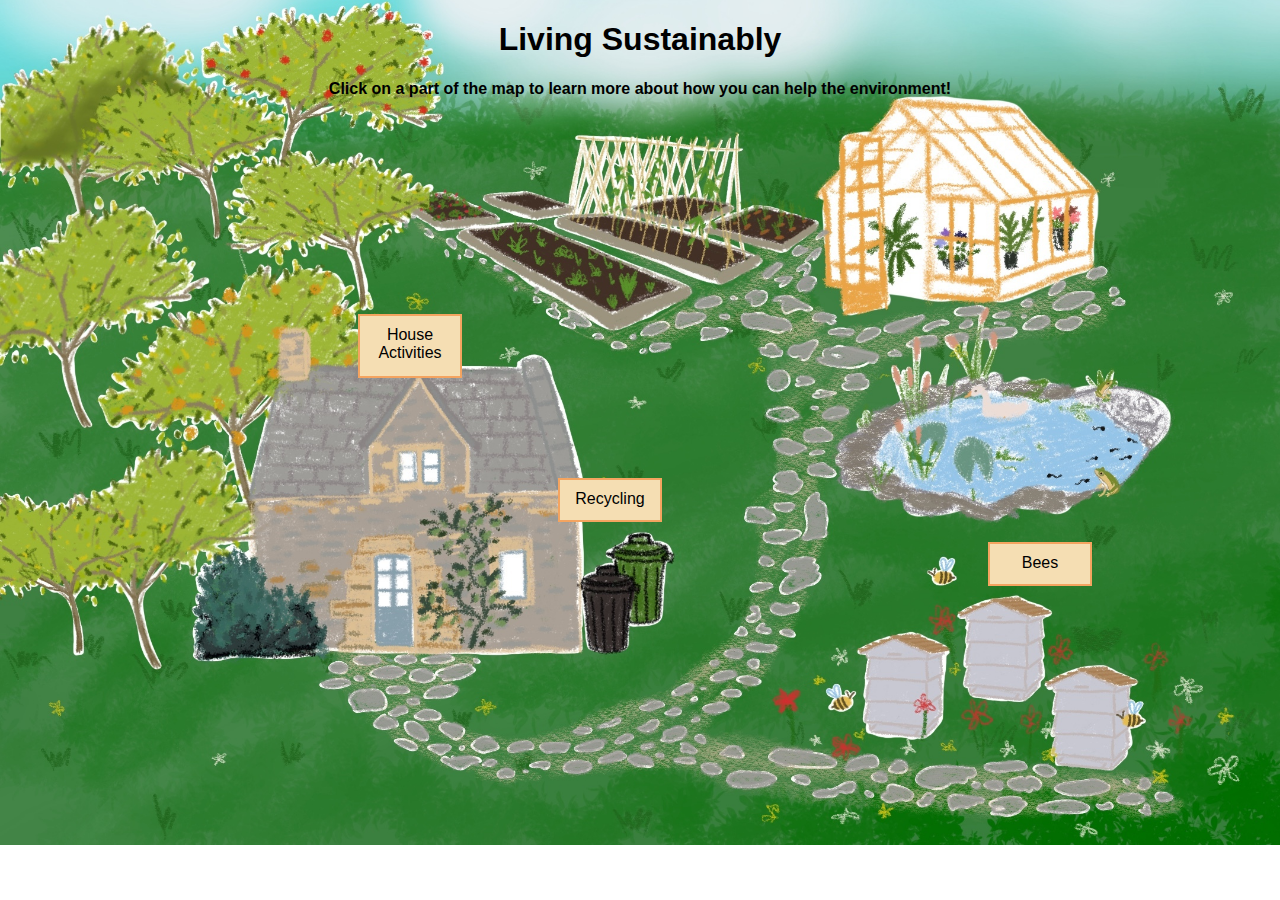
==== MainWebpage.html @ e3def8de "Update MainWebpage.html" ====
<!doctype html>
<html>

<head>
    <meta charset="utf-8">
    <link rel="stylesheet" href="styleMain.css">

    <title>
        titleish
    </title>

</head>


<body>

    <div class='header'>
        <h1> Living Sustainably </h1>
        <p> Click on a part of the map to learn more about how you can help the environment!</p>
    </div>

    <div class='house' onclick="location.href='HouseGame.html';"> House Activities </div>
    <div class='recycling' onclick="location.href='recycling.html';"> Recycling </div>
    <div class='bees' onclick="location.href='index.html';"> Bees </div>

</body>

</html>
---- styleMain.css ----
body {
    background-image: url('image.jpg');
    background-repeat: no-repeat;
    background-position: center;
    height: 700px;
    background-size: cover; 
}

div.header {
    text-align: center;
    font-family: helvetica;
    color: black;
    font-weight: bold;
}

div.house {
    text-align: center;
    font-family: helvetica;
    padding-top: 10px;
    height: 50px;
    width: 100px;
    position: relative;
    left: 350px;
    top: 200px;
    border: 2px solid sandybrown;
    background-color: wheat
}

div.house:hover {
    background-color: #FFDAB9;
    color: seagreen;
    cursor: pointer;
    transform: scale(1.5) perspective(1px)
}

div.recycling {
    text-align: center;
    font-family: helvetica;
    padding-top: 10px;
    height: 30px;
    width: 100px;
    position: relative;
    left: 550px;
    top: 300px;
    border: 2px solid sandybrown;
    background-color: wheat
}

div.recycling:hover {
    background-color: #FFDAB9;
    color: seagreen;
    cursor: pointer;
    transform: scale(1.5) perspective(1px)
}

div.bees {
    text-align: center;
    font-family: helvetica;
    padding-top: 10px;
    height: 30px;
    width: 100px;
    position: relative;
    left: 980px;
    top: 320px;
    border: 2px solid sandybrown;
    background: wheat;
}

div.bees:hover {
    background-color: #FFDAB9;
    color: seagreen;
    cursor: pointer;
    transform: scale(1.5) perspective(1px)
}
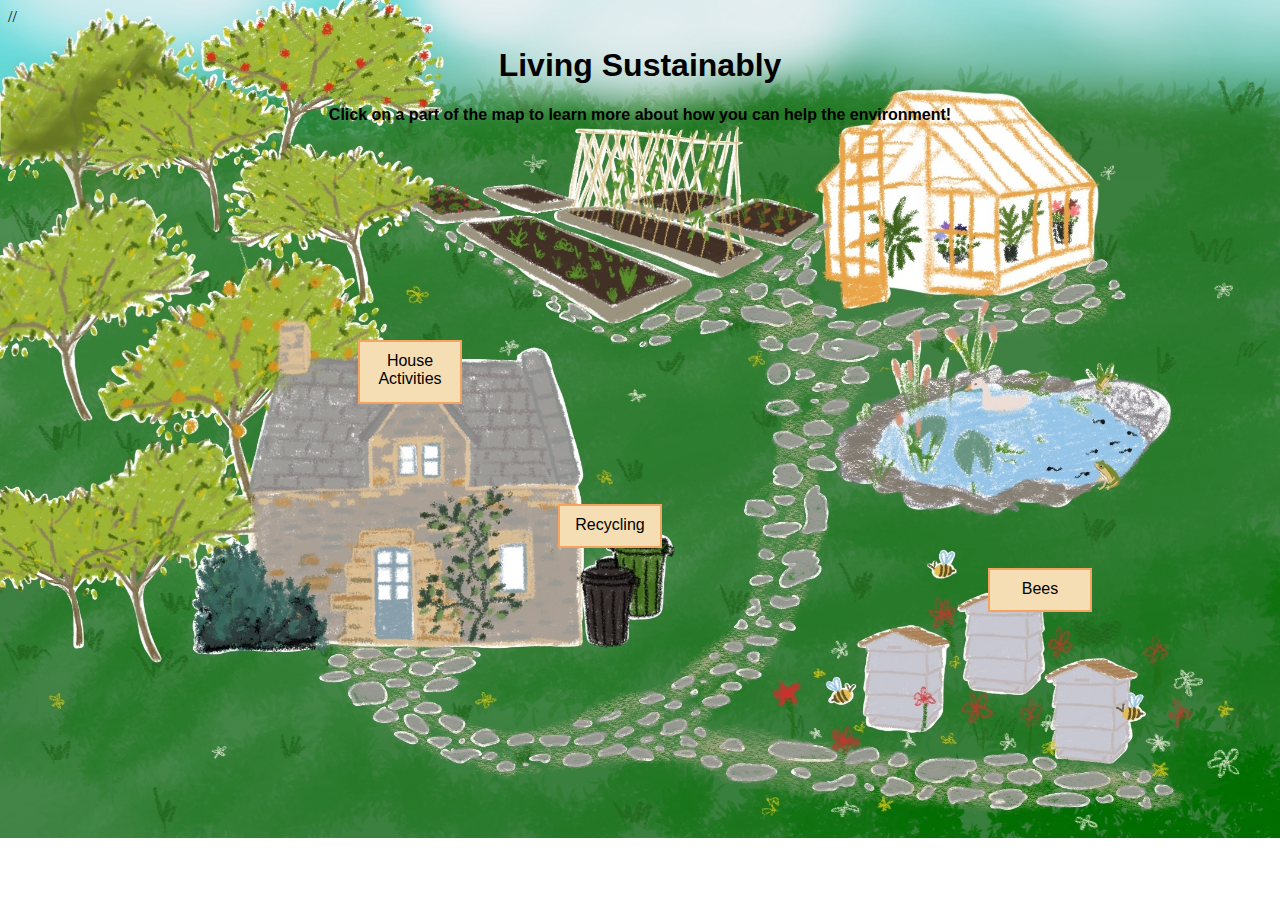
==== commit 0387a8dc: "Update MainWebpage.html" ====
--- a/MainWebpage.html
+++ b/MainWebpage.html
@@ -3,10 +3,86 @@
 
 <head>
     <meta charset="utf-8">
-    <link rel="stylesheet" href="styleMain.css">
+   // <link rel="stylesheet" href="styleMain.css">
+    <style>
+        body {
+    background-image: url('image.jpg');
+    background-repeat: no-repeat;
+    background-position: center;
+    height: 700px;
+    background-size: cover; 
+}
+
+div.header {
+    text-align: center;
+    font-family: helvetica;
+    color: black;
+    font-weight: bold;
+}
+
+div.house {
+    text-align: center;
+    font-family: helvetica;
+    padding-top: 10px;
+    height: 50px;
+    width: 100px;
+    position: relative;
+    left: 350px;
+    top: 200px;
+    border: 2px solid sandybrown;
+    background-color: wheat
+}
+
+div.house:hover {
+    background-color: #FFDAB9;
+    color: seagreen;
+    cursor: pointer;
+    transform: scale(1.5) perspective(1px)
+}
+
+div.recycling {
+    text-align: center;
+    font-family: helvetica;
+    padding-top: 10px;
+    height: 30px;
+    width: 100px;
+    position: relative;
+    left: 550px;
+    top: 300px;
+    border: 2px solid sandybrown;
+    background-color: wheat
+}
+
+div.recycling:hover {
+    background-color: #FFDAB9;
+    color: seagreen;
+    cursor: pointer;
+    transform: scale(1.5) perspective(1px)
+}
+
+div.bees {
+    text-align: center;
+    font-family: helvetica;
+    padding-top: 10px;
+    height: 30px;
+    width: 100px;
+    position: relative;
+    left: 980px;
+    top: 320px;
+    border: 2px solid sandybrown;
+    background: wheat;
+}
+
+div.bees:hover {
+    background-color: #FFDAB9;
+    color: seagreen;
+    cursor: pointer;
+    transform: scale(1.5) perspective(1px)
+}
+    </style>    
 
     <title>
-        titleish
+        Sustainability
     </title>
 
 </head>
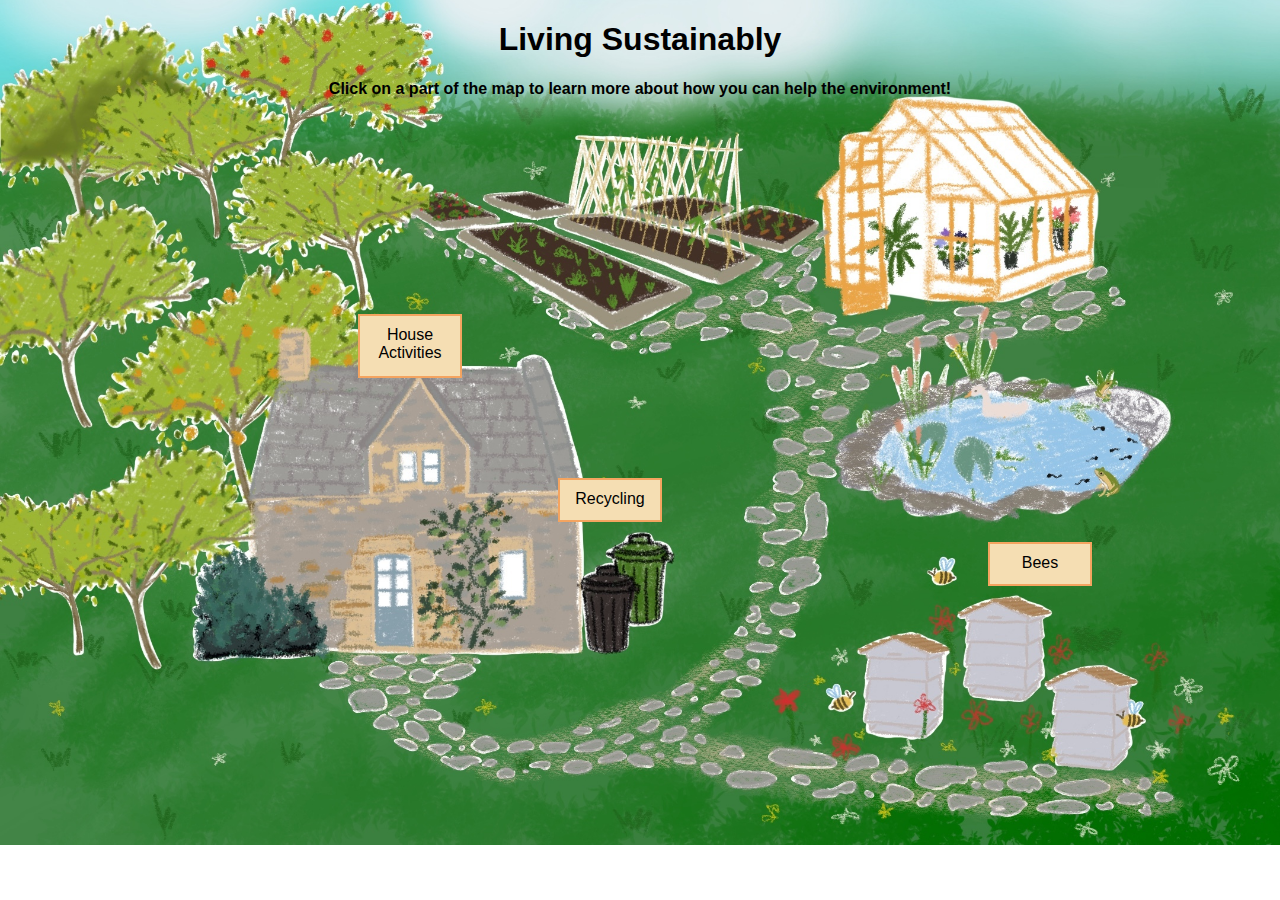
==== commit 5f282e8c: "Update MainWebpage.html" ====
--- a/MainWebpage.html
+++ b/MainWebpage.html
@@ -3,84 +3,8 @@
 
 <head>
     <meta charset="utf-8">
-   // <link rel="stylesheet" href="styleMain.css">
-    <style>
-        body {
-    background-image: url('image.jpg');
-    background-repeat: no-repeat;
-    background-position: center;
-    height: 700px;
-    background-size: cover; 
-}
-
-div.header {
-    text-align: center;
-    font-family: helvetica;
-    color: black;
-    font-weight: bold;
-}
-
-div.house {
-    text-align: center;
-    font-family: helvetica;
-    padding-top: 10px;
-    height: 50px;
-    width: 100px;
-    position: relative;
-    left: 350px;
-    top: 200px;
-    border: 2px solid sandybrown;
-    background-color: wheat
-}
-
-div.house:hover {
-    background-color: #FFDAB9;
-    color: seagreen;
-    cursor: pointer;
-    transform: scale(1.5) perspective(1px)
-}
-
-div.recycling {
-    text-align: center;
-    font-family: helvetica;
-    padding-top: 10px;
-    height: 30px;
-    width: 100px;
-    position: relative;
-    left: 550px;
-    top: 300px;
-    border: 2px solid sandybrown;
-    background-color: wheat
-}
-
-div.recycling:hover {
-    background-color: #FFDAB9;
-    color: seagreen;
-    cursor: pointer;
-    transform: scale(1.5) perspective(1px)
-}
-
-div.bees {
-    text-align: center;
-    font-family: helvetica;
-    padding-top: 10px;
-    height: 30px;
-    width: 100px;
-    position: relative;
-    left: 980px;
-    top: 320px;
-    border: 2px solid sandybrown;
-    background: wheat;
-}
-
-div.bees:hover {
-    background-color: #FFDAB9;
-    color: seagreen;
-    cursor: pointer;
-    transform: scale(1.5) perspective(1px)
-}
-    </style>    
-
+    <link rel="stylesheet" href="styleMain.css">
+   
     <title>
         Sustainability
     </title>
--- a/styleMain.css
+++ b/styleMain.css
@@ -72,3 +72,23 @@
     cursor: pointer;
     transform: scale(1.5) perspective(1px)
 }
+
+div.frogs {
+    text-align: center;
+    font-family: helvetica;
+    padding-top: 10px;
+    height: 30px;
+    width: 100px;
+    position: relative;
+    left: 950px;
+    top: 250px;
+    border: 2px solid sandybrown;
+    background: wheat;
+}
+
+div.frogs:hover {
+    background-color: #FFDAB9;
+    color: seagreen;
+    cursor: pointer;
+    transform: scale(1.5) perspective(1px)
+}
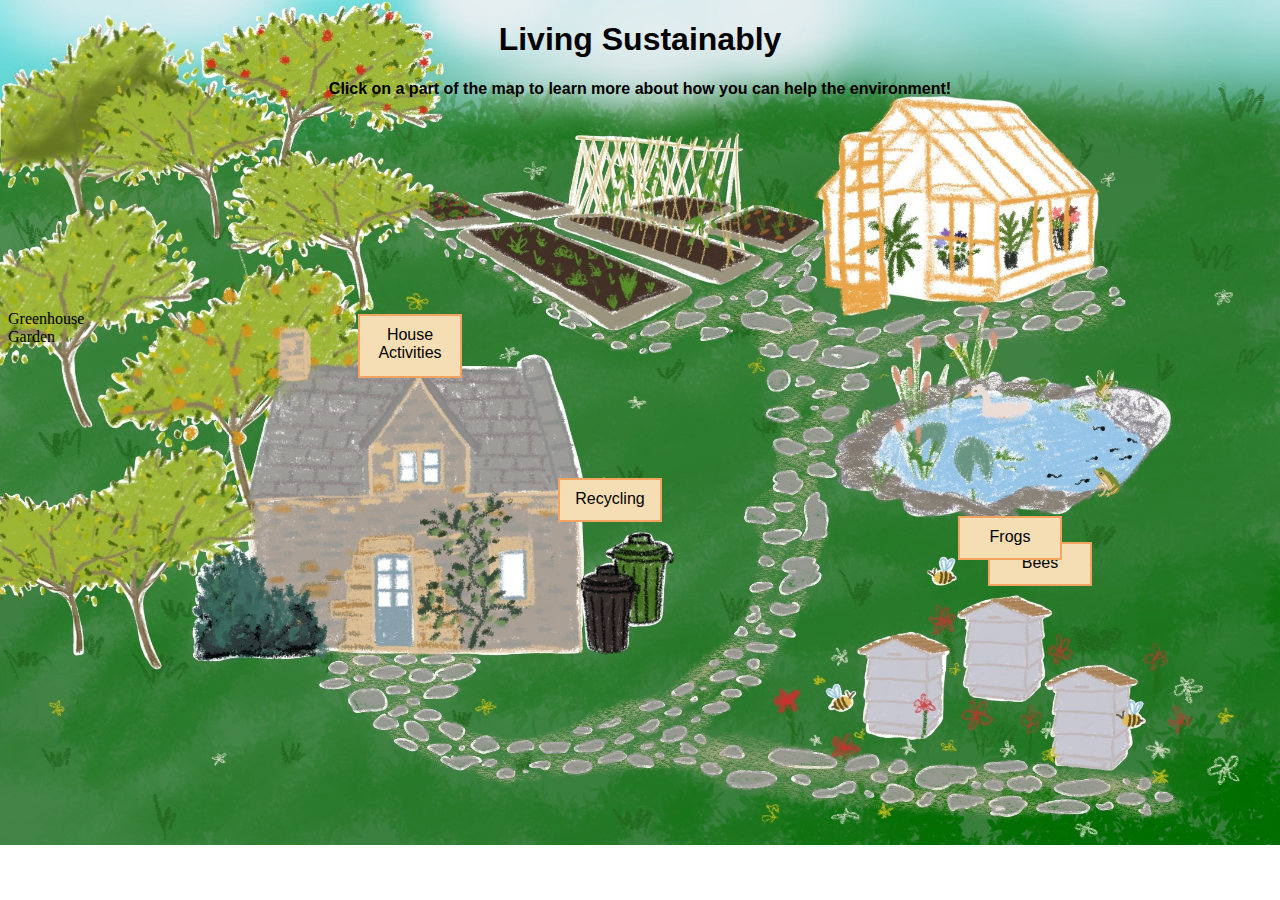
==== commit efbeba40: "Update MainWebpage.html" ====
--- a/MainWebpage.html
+++ b/MainWebpage.html
@@ -22,6 +22,10 @@
     <div class='house' onclick="location.href='HouseGame.html';"> House Activities </div>
     <div class='recycling' onclick="location.href='recycling.html';"> Recycling </div>
     <div class='bees' onclick="location.href='index.html';"> Bees </div>
+    <div class='frogs' onlick="location.href='https://youtu.be/gmlaclb3K2o' ;"> Frogs </div>
+    <div class='greenhouse' onlick="location.href='https://youtu.be/x5mHzwEOpp4' ;"> Greenhouse </div>
+    <div class='garden' onclick="location.href='https://www.youtube.com/watch?v=EXpX4mLocFA' ;"> Garden </div> 
+
 
 </body>
 
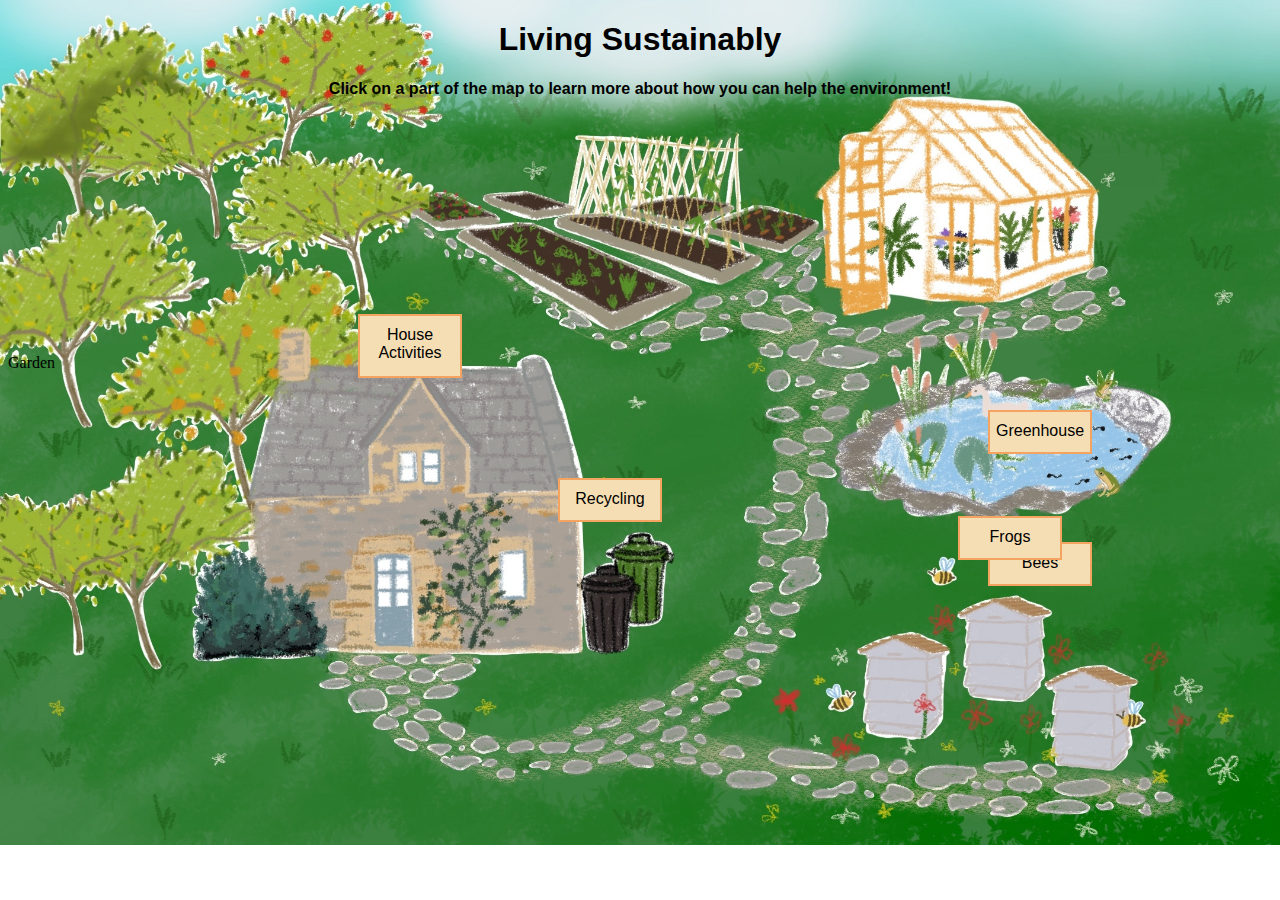
==== commit 37ec66c4: "Update MainWebpage.html" ====
--- a/MainWebpage.html
+++ b/MainWebpage.html
@@ -22,9 +22,9 @@
     <div class='house' onclick="location.href='HouseGame.html';"> House Activities </div>
     <div class='recycling' onclick="location.href='recycling.html';"> Recycling </div>
     <div class='bees' onclick="location.href='index.html';"> Bees </div>
-    <div class='frogs' onlick="location.href='https://youtu.be/gmlaclb3K2o' ;"> Frogs </div>
-    <div class='greenhouse' onlick="location.href='https://youtu.be/x5mHzwEOpp4' ;"> Greenhouse </div>
-    <div class='garden' onclick="location.href='https://www.youtube.com/watch?v=EXpX4mLocFA' ;"> Garden </div> 
+    <div class='frogs' onlick="href='https://youtu.be/gmlaclb3K2o' ;"> Frogs </div>
+    <div class='greenhouse' onlick="href='https://youtu.be/x5mHzwEOpp4' ;"> Greenhouse </div>
+    <div class='garden' onclick="href='https://www.youtube.com/watch?v=EXpX4mLocFA' ;"> Garden </div> 
 
 
 </body>
--- a/styleMain.css
+++ b/styleMain.css
@@ -92,3 +92,23 @@
     cursor: pointer;
     transform: scale(1.5) perspective(1px)
 }
+
+div.greenhouse {
+    text-align: center;
+    font-family: helvetica;
+    padding-top: 10px;
+    height: 30px;
+    width: 100px;
+    position: relative;
+    left: 980px;
+    top: 100px;
+    border: 2px solid sandybrown;
+    background: wheat;
+}
+
+div.greenhouse:hover {
+    background-color: #FFDAB9;
+    color: seagreen;
+    cursor: pointer;
+    transform: scale(1.5) perspective(1px)
+}
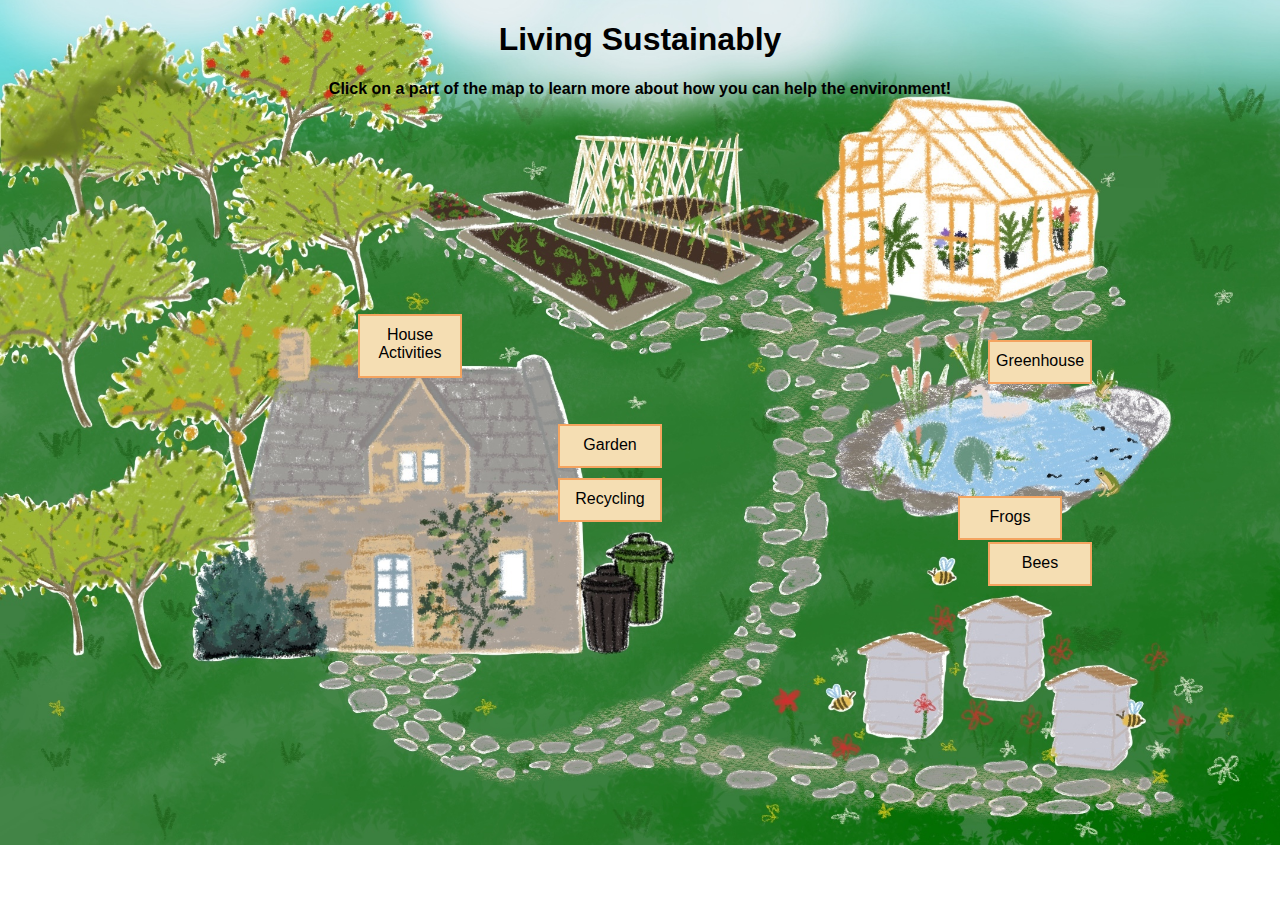
==== commit ea4b1c4d: "Update MainWebpage.html" ====
--- a/MainWebpage.html
+++ b/MainWebpage.html
@@ -22,9 +22,9 @@
     <div class='house' onclick="location.href='HouseGame.html';"> House Activities </div>
     <div class='recycling' onclick="location.href='recycling.html';"> Recycling </div>
     <div class='bees' onclick="location.href='index.html';"> Bees </div>
-    <div class='frogs' onlick="href='https://youtu.be/gmlaclb3K2o' ;"> Frogs </div>
-    <div class='greenhouse' onlick="href='https://youtu.be/x5mHzwEOpp4' ;"> Greenhouse </div>
-    <div class='garden' onclick="href='https://www.youtube.com/watch?v=EXpX4mLocFA' ;"> Garden </div> 
+    <div class='frogs' href='https://youtu.be/gmlaclb3K2o'> Frogs </div>
+    <div class='greenhouse' href='https://youtu.be/x5mHzwEOpp4'> Greenhouse </div>
+    <div class='garden' href='https://www.youtube.com/watch?v=EXpX4mLocFA'> Garden </div> 
 
 
 </body>
--- a/styleMain.css
+++ b/styleMain.css
@@ -81,7 +81,7 @@
     width: 100px;
     position: relative;
     left: 950px;
-    top: 250px;
+    top: 230px;
     border: 2px solid sandybrown;
     background: wheat;
 }
@@ -101,7 +101,7 @@
     width: 100px;
     position: relative;
     left: 980px;
-    top: 100px;
+    top: 30px;
     border: 2px solid sandybrown;
     background: wheat;
 }
@@ -112,3 +112,23 @@
     cursor: pointer;
     transform: scale(1.5) perspective(1px)
 }
+
+div.garden {
+    text-align: center;
+    font-family: helvetica;
+    padding-top: 10px;
+    height: 30px;
+    width: 100px;
+    position: relative;
+    left: 550px;
+    top: 70px;
+    border: 2px solid sandybrown;
+    background: wheat;
+}
+
+div.garden:hover {
+    background-color: #FFDAB9;
+    color: seagreen;
+    cursor: pointer;
+    transform: scale(1.5) perspective(1px)
+}
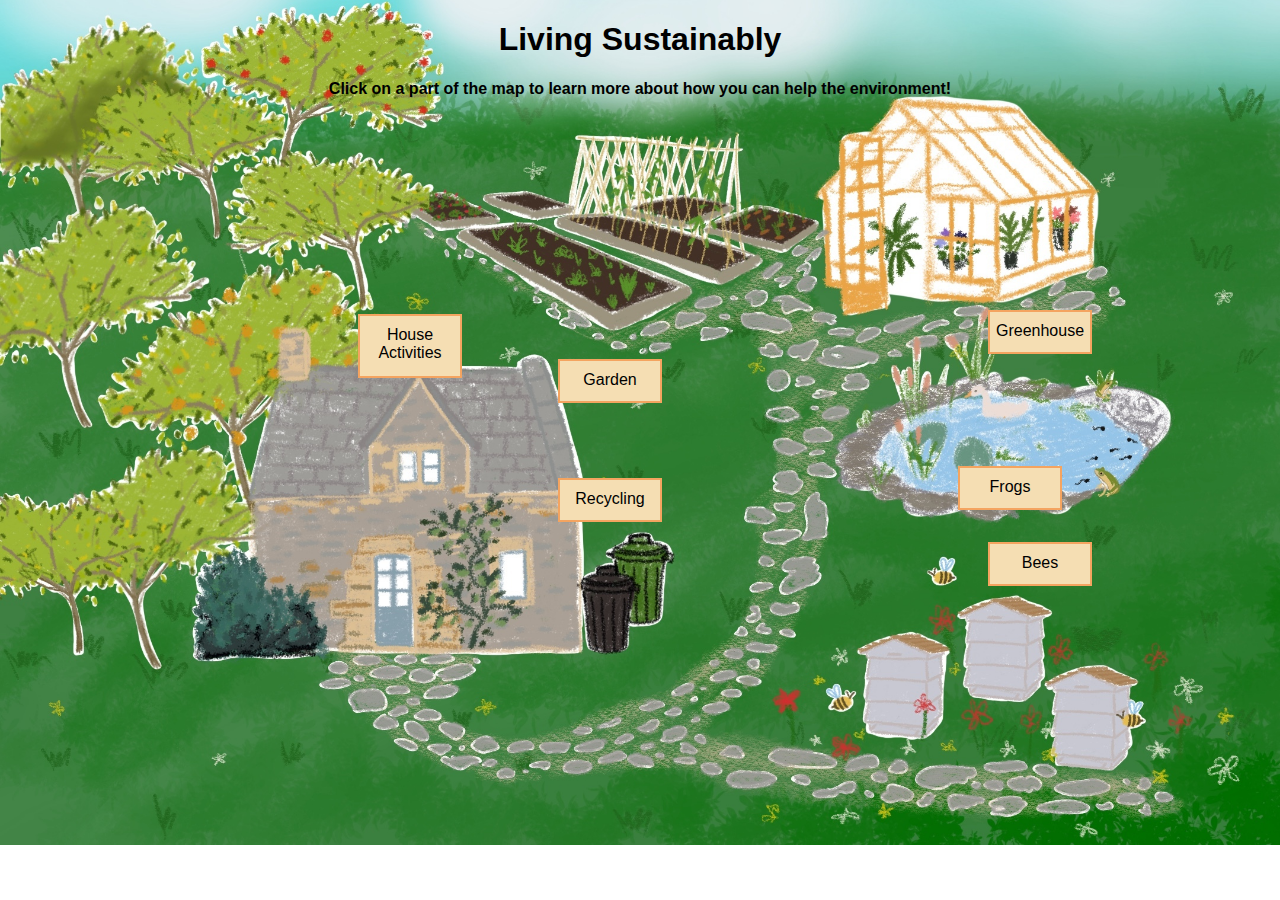
==== commit 00b9a801: "Update MainWebpage.html" ====
--- a/MainWebpage.html
+++ b/MainWebpage.html
@@ -22,9 +22,9 @@
     <div class='house' onclick="location.href='HouseGame.html';"> House Activities </div>
     <div class='recycling' onclick="location.href='recycling.html';"> Recycling </div>
     <div class='bees' onclick="location.href='index.html';"> Bees </div>
-    <div class='frogs' href='https://youtu.be/gmlaclb3K2o'> Frogs </div>
-    <div class='greenhouse' href='https://youtu.be/x5mHzwEOpp4'> Greenhouse </div>
-    <div class='garden' href='https://www.youtube.com/watch?v=EXpX4mLocFA'> Garden </div> 
+    <div class='frogs' onclick="location.href='https://youtu.be/gmlaclb3K2o';"> Frogs </div>
+    <div class='greenhouse' onclick="location.href='https://youtu.be/x5mHzwEOpp4';"> Greenhouse </div>
+    <div class='garden' onclick="location.href='https://www.youtube.com/watch?v=EXpX4mLocFA';"> Garden </div> 
 
 
 </body>
--- a/styleMain.css
+++ b/styleMain.css
@@ -81,7 +81,7 @@
     width: 100px;
     position: relative;
     left: 950px;
-    top: 230px;
+    top: 200px;
     border: 2px solid sandybrown;
     background: wheat;
 }
@@ -101,7 +101,7 @@
     width: 100px;
     position: relative;
     left: 980px;
-    top: 30px;
+    top: 0px;
     border: 2px solid sandybrown;
     background: wheat;
 }
@@ -121,7 +121,7 @@
     width: 100px;
     position: relative;
     left: 550px;
-    top: 70px;
+    top: 5px;
     border: 2px solid sandybrown;
     background: wheat;
 }
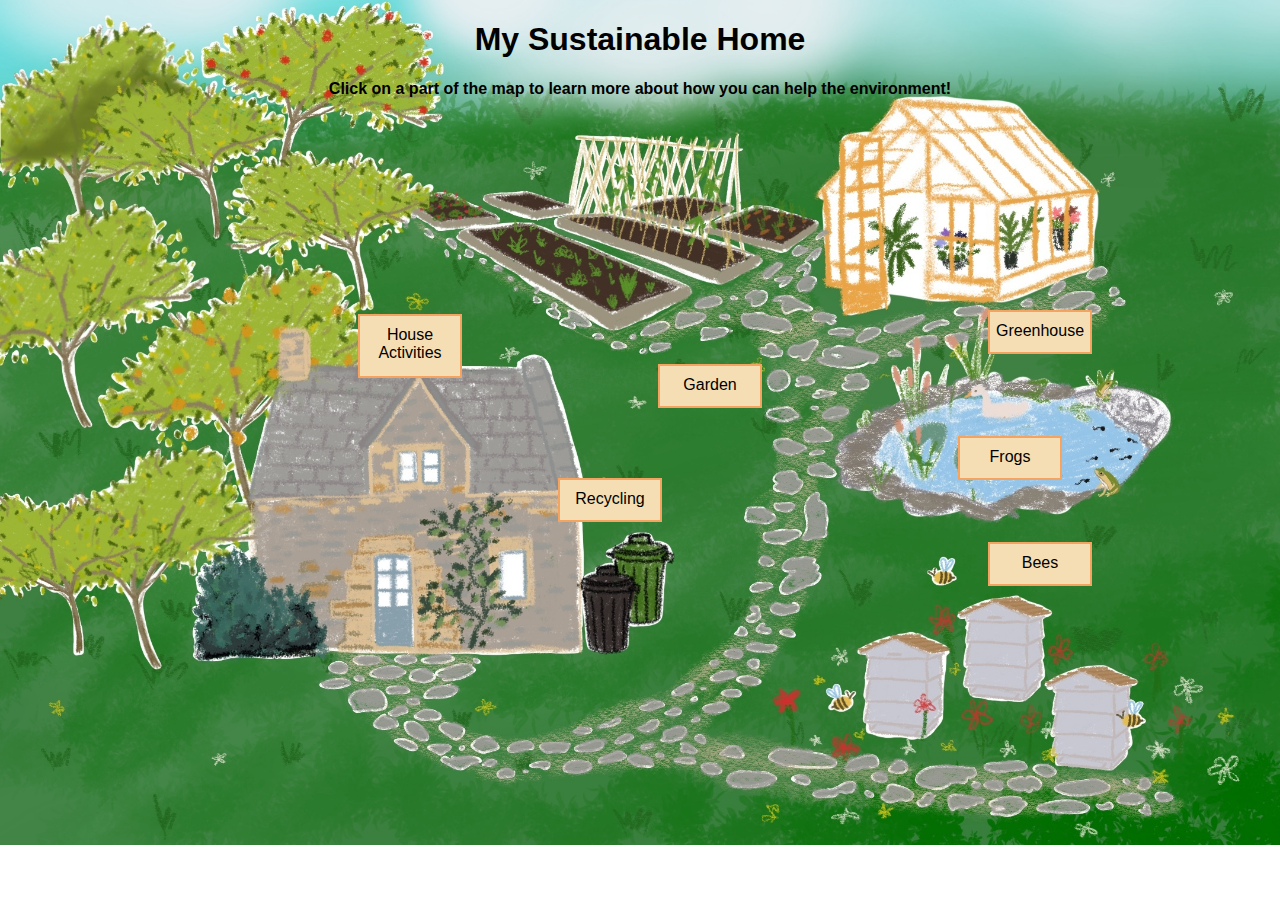
==== commit 08cbc56b: "Update MainWebpage.html" ====
--- a/MainWebpage.html
+++ b/MainWebpage.html
@@ -6,7 +6,7 @@
     <link rel="stylesheet" href="styleMain.css">
    
     <title>
-        Sustainability
+        My Sustainable Home
     </title>
 
 </head>
@@ -15,7 +15,7 @@
 <body>
 
     <div class='header'>
-        <h1> Living Sustainably </h1>
+        <h1> My Sustainable Home </h1>
         <p> Click on a part of the map to learn more about how you can help the environment!</p>
     </div>
 
--- a/styleMain.css
+++ b/styleMain.css
@@ -11,6 +11,26 @@
     font-family: helvetica;
     color: black;
     font-weight: bold;
+}
+
+div.garden {
+    text-align: center;
+    font-family: helvetica;
+    padding-top: 10px;
+    height: 30px;
+    width: 100px;
+    position: relative;
+    left: 650px;
+    top: 10px;
+    border: 2px solid sandybrown;
+    background: wheat;
+}
+
+div.garden:hover {
+    background-color: #FFDAB9;
+    color: seagreen;
+    cursor: pointer;
+    transform: scale(1.5) perspective(1px)
 }
 
 div.house {
@@ -81,7 +101,7 @@
     width: 100px;
     position: relative;
     left: 950px;
-    top: 200px;
+    top: 170px;
     border: 2px solid sandybrown;
     background: wheat;
 }
@@ -113,22 +133,4 @@
     transform: scale(1.5) perspective(1px)
 }
 
-div.garden {
-    text-align: center;
-    font-family: helvetica;
-    padding-top: 10px;
-    height: 30px;
-    width: 100px;
-    position: relative;
-    left: 550px;
-    top: 5px;
-    border: 2px solid sandybrown;
-    background: wheat;
-}
 
-div.garden:hover {
-    background-color: #FFDAB9;
-    color: seagreen;
-    cursor: pointer;
-    transform: scale(1.5) perspective(1px)
-}
